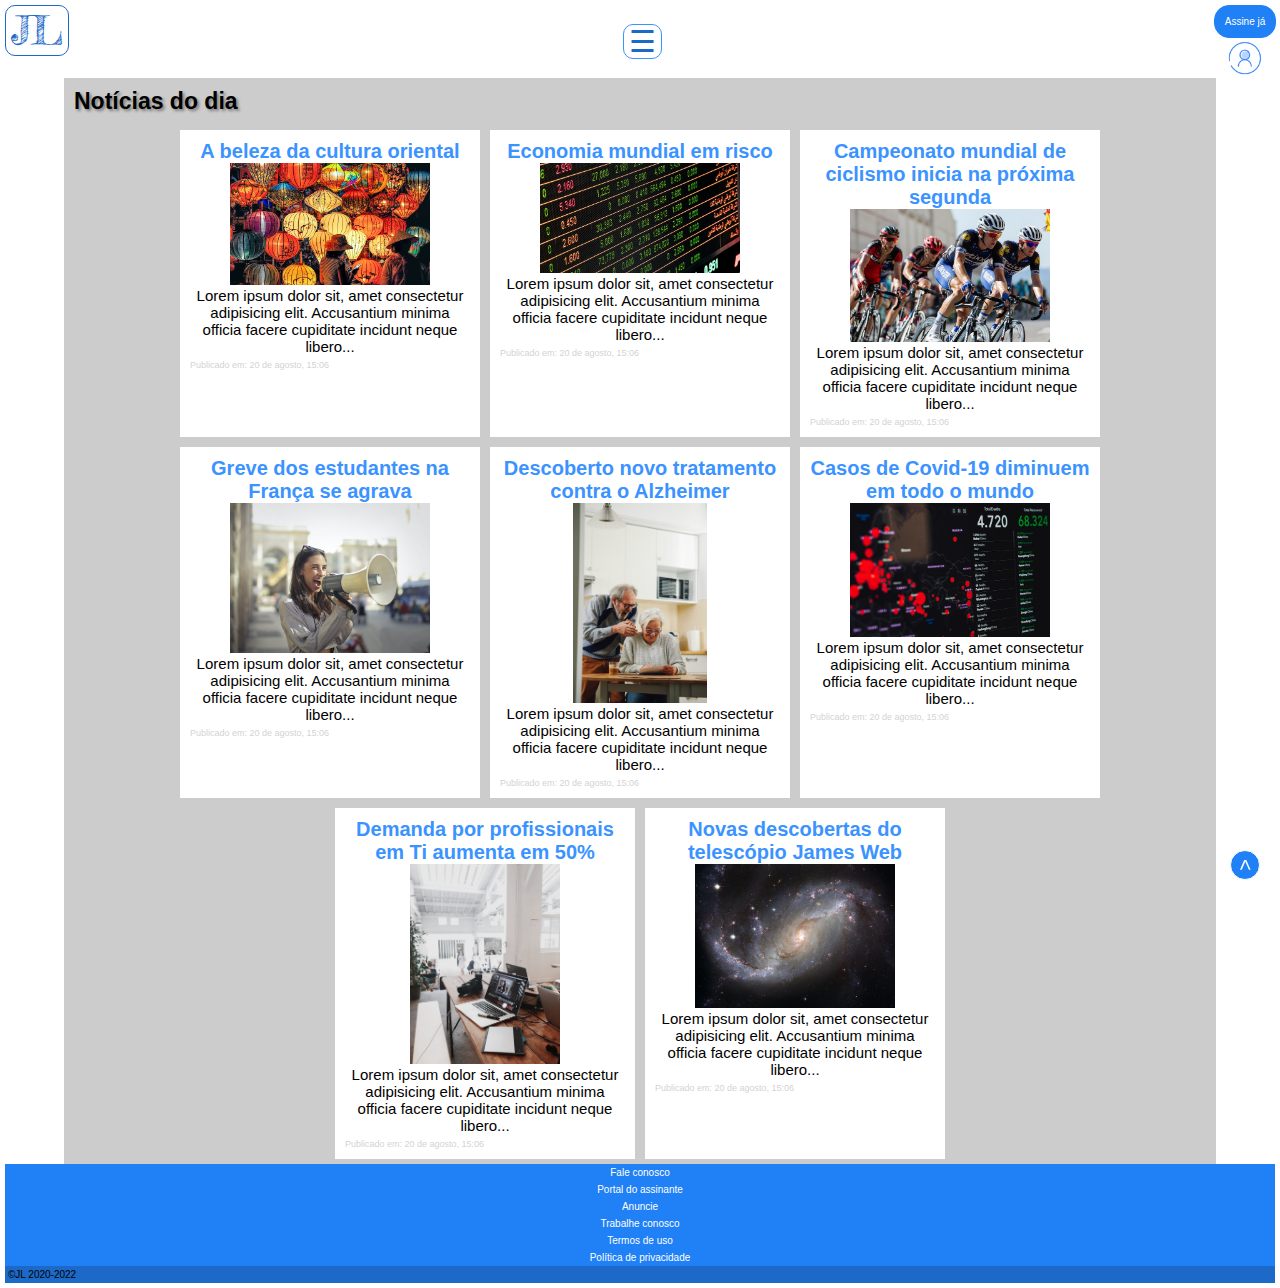
==== index.html @ b4cb0a46 "criado mais alguns inputs" ====
<!DOCTYPE html>
<html lang="pt-br">
<head>
    <meta charset="UTF-8">
    <meta http-equiv="X-UA-Compatible" content="IE=edge">
    <meta name="viewport" content="width=device-width, initial-scale=1.0">
    <title>Jornal Local | Home</title>
    <link rel="shortcut icon" href="imagens/favicon/favicon_1.ico" type="image/x-icon">
    <link rel="stylesheet" href="estilos/css/style.css" media="all"> <!-- para telas de até 768px -->
    <link rel="stylesheet" href="estilos/css/portrait.css" media="screen" and (orientation: portrait)>
    <link rel="stylesheet" href="estilos/css/landscape.css" media="screen" and (orientation: landscape)>
    <link rel="stylesheet" href="estilos/css/print.css" media="print">
</head>
<body>
    <!-- header -->
    <header id="header">

        <!-- logo -->
        <p class="logo">JL</p>

        <!-- menu -->
        <menu class="menu">
            <input type="checkbox" name="menu-mobile" id="menu-mobile">
            <label for="menu-mobile" id="label-menu"></label>
            <label for="menu-mobile" id="label-menu-2"></label>
            <ul class="itens-menu">
                <li><a href="#" class="btn-menu" onclick="fechar()">Editoriais</a></li>
                <li><a href="#" class="btn-menu" onclick="fechar()">Últimas</a></li>
                <li><a href="#" class="btn-menu" onclick="fechar()">Brasil</a></li>
                <li><a href="#" class="btn-menu" onclick="fechar()">Mundo</a></li>
                <li><a href="#" class="btn-menu" onclick="fechar()">Economia</a></li>
                <li><a href="#" class="btn-menu" onclick="fechar()">Saúde</a></li>
                <li><a href="#" class="btn-menu" onclick="fechar()">Cultura</a></li>
                <li><a href="#" class="btn-menu" onclick="fechar()">Esportes</a></li>
            </ul>
        </menu>

        <!-- div com botões de ASSINE JÁ e LOGIN -->
        <div class="user-button-menu">
            <!-- botão de ASSINE já -->
            <input type="button" value="Assine já" id="ass">
            <!-- botão de LOGIN -->
            <a href="paginas/cadastro.html"><input type="button" value="" id="user"></a>
        </div>

    </header>

    <!-- main -->
    <main>
        <!-- noticias e últimas noticias -->
        <section class="principal">
            <h1 class="titulo-principal">Notícias do dia</h1>
            <!-- aticle com todas noticias -->
            <article class="box-noticias">
                
                <!-- noticia 01 -->
                <div class="noticias">
                    <h2>A beleza da cultura oriental</h1>

                    <img src="imagens/noticias/cultura.jpg" alt="cultura oriental">
                    
                    <p>Lorem ipsum dolor sit, amet consectetur adipisicing elit. Accusantium 
                        minima officia facere cupiditate incidunt neque libero...</p>

                    <p>20 de agosto, 15:06</p>
                </div>

                <!-- noticia 02 -->
                <div class="noticias">
                    <h2>Economia mundial em risco</h2>

                    <img src="imagens/noticias/economia.jpg" alt="economia">

                    <p>Lorem ipsum dolor sit, amet consectetur adipisicing elit. Accusantium 
                        minima officia facere cupiditate incidunt neque libero...</p>

                    <p>20 de agosto, 15:06</p>
                </div>

                <!-- noticia 03 -->
                <div class="noticias">
                    <h2>Campeonato mundial de ciclismo inicia na próxima segunda</h2>

                    <img src="imagens/noticias/esporte.jpg" alt="esporte">

                    <p>Lorem ipsum dolor sit, amet consectetur adipisicing elit. Accusantium 
                        minima officia facere cupiditate incidunt neque libero...</p>

                    <p>20 de agosto, 15:06</p>
                </div>

                <!-- noticia 04 -->
                <div class="noticias">
                    <h2>Greve dos estudantes na França se agrava</h2>

                    <img src="imagens/noticias/greve.jpg" alt="greve">

                    <p>Lorem ipsum dolor sit, amet consectetur adipisicing elit. Accusantium 
                        minima officia facere cupiditate incidunt neque libero...</p>

                    <p>20 de agosto, 15:06</p>
                </div>

                <!-- noticia 05 -->
                <div class="noticias">
                    <h2>Descoberto novo tratamento contra o Alzheimer</h2>

                    <img src="imagens/noticias/idosos.jpg" alt="idoso">

                    <p>Lorem ipsum dolor sit, amet consectetur adipisicing elit. Accusantium 
                        minima officia facere cupiditate incidunt neque libero...</p>

                    <p>20 de agosto, 15:06</p>
                </div>

                <!-- noticia 06 -->
                <div class="noticias">
                    <h2>Casos de Covid-19 diminuem em todo o mundo</h2>

                    <img src="imagens/noticias/pandemia.jpg" alt="pandemia">

                    <p>Lorem ipsum dolor sit, amet consectetur adipisicing elit. Accusantium 
                        minima officia facere cupiditate incidunt neque libero...</p>

                    <p>20 de agosto, 15:06</p>
                </div>

                <!-- noticia 07 -->
                <div class="noticias">
                    <h2>Demanda por profissionais em Ti aumenta em 50%</h2>

                    <img src="imagens/noticias/tecnologia.jpg" alt="tecnologia">

                    <p>Lorem ipsum dolor sit, amet consectetur adipisicing elit. Accusantium 
                        minima officia facere cupiditate incidunt neque libero...</p>

                    <p>20 de agosto, 15:06</p>
                </div>

                <!-- noticia 08 -->
                <div class="noticias">
                    <h2>Novas descobertas do telescópio James Web</h2>

                    <img src="imagens/noticias/universo.jpg" alt="universo">

                    <p>Lorem ipsum dolor sit, amet consectetur adipisicing elit. Accusantium 
                        minima officia facere cupiditate incidunt neque libero...</p>

                    <p>20 de agosto, 15:06</p>
                </div>

            </article>

            <!-- aside com as últimas noticias -->
            <aside>

            </aside>
        </section>


        <!-- previsão do tempo -->
        <section>

        </section>

        <!-- minha localização -->
        <section>

        </section>

        <a href="#header"><input type="button" value=">"></a>

    </main>

    <!-- footer -->
    <footer>
        <article class="detalhes-rodape">
            <a href="#">Fale conosco</a>
            <a href="#">Portal do assinante</a>
        </article>
        
        <article class="detalhes-rodape">
            <a href="#">Anuncie</a>
            <a href="#">Trabalhe conosco</a>
        </article>

        <article class="detalhes-rodape">
            <a href="#">Termos de uso</a>
            <a href="#">Política de privacidade</a>
        </article>
        <p>&copy;JL 2020-2022</p>
    </footer>

    <script src="scripts/script.js"></script>
</body>
</html>
---- estilos/css/style.css ----
@charset "UTF-8";

* {
    margin: 0;
    padding: 0;
    box-sizing: border-box;
}

@font-face {
    font-family: 'Fredericka the Great';
    src: url('../fontes/frederickgreat.ttf') format('truetype');
}

@import url('https://fonts.googleapis.com/css2?family=Fredericka+the+Great&display=swap');
@import url('https://fonts.googleapis.com/css2?family=Open+Sans:ital,wght@0,300;0,800;1,300&display=swap');

:root {
    --azul_1: #1C69C7;
    --azul_2: #3B93FF;
    --azul_3: #2080F5;
    --azul_4: #2080f5de;
    --cinza_1: lightgray;
    --branco_1: #ffffff;
    --laranja_1: #F5A920;
    --laranja_2: #A86D00;
    --fonte_logo: 'Fredericka the Great', cursive;
    --fonte_titulo_e_texto: 'Open Sans', sans-serif;
}

html {
    font-size: 62.5%;
    scroll-behavior: smooth;
}

body {
    display: grid;
    grid-template-columns: 1fr;
    grid-template-rows: auto;
    grid-template-areas: 'header' 'main' 'footer';
    padding: .5rem .5rem;
}

header {
    grid-area: header;
    display: flex;
    justify-content: space-between;
    align-items: center;
}

main {
    grid-area: main;
    width: 90vw;
    justify-self: center;
    font-family: var(--fonte_titulo_e_texto);
}

footer {
    grid-area: footer;
    background-color: var(--azul_3);
    font-family: var(--fonte_titulo_e_texto);
    display: flex;
    flex-direction: column;
    justify-content: center;
    align-items: center;
}

/*CONFIGURAÇÕES DO HEADER*/

.logo {
    font-family: var(--fonte_logo);
    font-size: 4rem;
    border: .1rem solid var(--azul_1);
    border-radius: 1rem;
    color: var(--azul_1);
    padding: 0 .5rem;
    cursor: pointer;
    align-self: flex-start;
    order: 1;
}

.menu {
    order: 2;
}

.itens-menu {
    display: none;
}

#label-menu::before {
    content: '\002630';
    font-size: 3rem;
    color: var(--azul_1);
    border: 1px solid var(--azul_2);
    border-radius: 1rem;
    padding: 0rem .5rem;
    cursor: pointer;
}

#menu-mobile {
    display: none;
}

#menu-mobile:checked ~ #label-menu::before {
    content: '\000058';
    padding: 0rem .75rem;
} 

#menu-mobile:checked ~ #label-menu {
    position: fixed;
    top: 0;
    right: 0;
    margin-top: 2rem;
    margin-right: 2rem;
    z-index: 10;
    background-color: var(--branco_1);
    border-radius: 1rem;
}

#menu-mobile:checked ~ #label-menu-2 {
    display: block;
    position: fixed;
    left: 0;
    top: 0;
    width: 100%;
    height: 100%;
    background-color: transparent;
}

#menu-mobile:checked~.itens-menu {
    display: block;
    position: fixed;
    top: 0;
    left: 0;
    width: 100vw;
    margin: 0 auto;
    list-style-type: none;
    background-color: var(--azul_4);
    text-align: center;
    font-size: 1.5rem;
    padding: 2rem;
}

#menu-mobile:checked~.itens-menu li {
    padding: .5rem 0;
    margin: .5rem 0;
}

#menu-mobile:checked~.itens-menu li a {
    color: var(--branco_1);
    text-decoration: none;
    font-family: var(--fonte_titulo_e_texto);
    font-weight: bold;
    transition: all 300ms ease;
}

#menu-mobile:checked~.itens-menu li a:hover {
    font-size: 1.5rem;
}

#menu-mobile:checked~.itens-menu li a:hover::after {
    content: ' ☜';
}

.user-button-menu {
    order: 3;
    display: flex;
    flex-direction: column;
    place-items: center;
    width: 6rem;
}

.user-button-menu input {
    margin: 0 1rem;
    padding: 1rem;
    border-radius: 1.5rem;
    background-color: var(--azul_3);
    color: var(--branco_1);
    font-family: var(--fonte_titulo_e_texto);
    font-size: 1rem;
    border: 1px solid var(--azul_3);
    cursor: pointer;
    transition: all 300ms ease;
}

.user-button-menu input:hover {
    background-color: var(--branco_1);
    color: var(--azul_3);
}

.user-button-menu input[id="user"] {
    background-image: url('../../imagens/user/user.png');
    background-position: center center;
    background-size: cover;
    background-color: transparent;
    border: none;
    width: 4rem;
    height: 4rem;
    transition: all 300ms ease-in-out;
}

.user-button-menu input[id="user"]:hover {
    transform: translate(3%, 3%) scale(1.2);
}

/*FIM DAS CONFIGURAÇÕES DO HEADER*/

/*INICIO DAS CONFIGURAÇÕES DO MAIN*/

.principal {
    display: flex;
    flex-flow: row wrap;
    justify-content: center;
    align-items: center;
    background-color: #ccc;
}

.box-noticias {
    display: flex;
    flex-flow: row wrap;
    width: 90vw;
    justify-content: center;
    align-items: stretch;
}

.titulo-principal {
    font-size: 2.3rem;
    text-shadow: 2px 2px 3px rgba(0, 0, 0, 0.401);
    width: 100%;
    padding: 1rem;
}

.noticias {
    max-width: 30rem;
    background-color: var(--branco_1);
    padding: 1rem;
    margin: .5rem .5rem;
    text-align: center;
    gap: 1rem;
}

.noticias h2 {
    font-size: 2rem;
    font-weight: bold;
    color: var(--azul_2);
}

.noticias img {
    max-width: 20rem;
    max-height: 20rem;
}

.noticias p:nth-of-type(1) {
    font-size: 1.5rem;
    margin-bottom: .5rem;
}

.noticias p:nth-of-type(2)::before {
    content: 'Publicado em: '
}

.noticias p:nth-of-type(2) {
    font-size: .9rem;
    text-align: left;
    color: var(--cinza_1);
}

input[value=">"] {
    position: fixed;
    width: 3rem;
    height: 3rem;
    font-size: 2rem;
    color: var(--branco_1);
    background-color: var(--azul_3);
    right: 0;
    bottom: 0;
    margin: 0 2rem 2rem 0;
    border: 1px solid white;
    border-radius: 50%;
    cursor: pointer;
    transform: rotate(270deg);
}

/* FIM DAS CONFIGURAÇÕES DO MAIN */

/* INICIO DAS CONFIGURAÇÕES DO FOOTER */

.detalhes-rodape {
    text-align: center;
}

.detalhes-rodape a {
    display: block;
    padding: .3rem;
    text-decoration: none;
    color: var(--branco_1);
}

.detalhes-rodape a:hover::after {
    content: ' ☜';
}   

footer p {
    padding: .3rem;
    width: 100%;
    background-color: var(--azul_1);
}

/* FIM DAS CONFIGURAÇÕES DO FOOTER */
---- estilos/css/landscape.css ----
@charset "UTF-8";
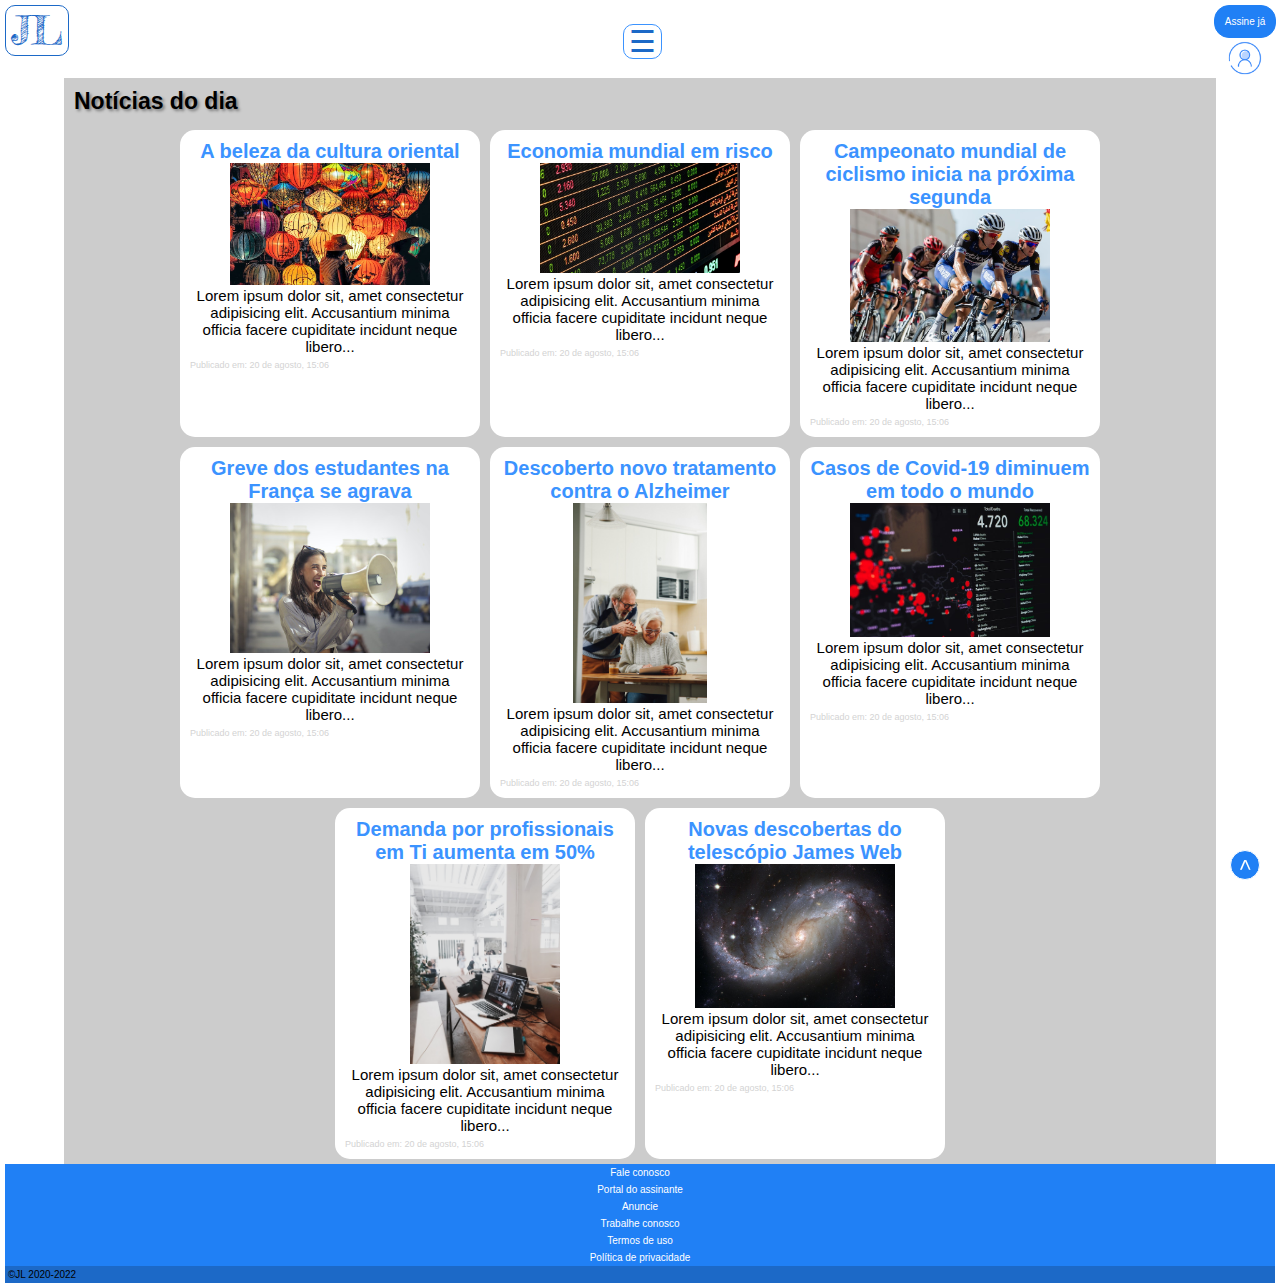
==== commit ca627c34: "criei a tela de login" ====
--- a/index.html
+++ b/index.html
@@ -38,9 +38,10 @@
         <!-- div com botões de ASSINE JÁ e LOGIN -->
         <div class="user-button-menu">
             <!-- botão de ASSINE já -->
-            <input type="button" value="Assine já" id="ass">
+            <a href="paginas/cadastro.html"><input type="button" value="Assine já" id="ass"></a>
+            
             <!-- botão de LOGIN -->
-            <a href="paginas/cadastro.html"><input type="button" value="" id="user"></a>
+            <a href="paginas/login.html"><input type="button" value="" id="user"></a>
         </div>
 
     </header>
--- a/estilos/css/style.css
+++ b/estilos/css/style.css
@@ -30,6 +30,7 @@
 html {
     font-size: 62.5%;
     scroll-behavior: smooth;
+    overflow-x: hidden;
 }
 
 body {
@@ -73,6 +74,7 @@
     border-radius: 1rem;
     color: var(--azul_1);
     padding: 0 .5rem;
+    text-decoration: none;
     cursor: pointer;
     align-self: flex-start;
     order: 1;
@@ -232,6 +234,7 @@
 .noticias {
     max-width: 30rem;
     background-color: var(--branco_1);
+    border-radius: 1.5rem;
     padding: 1rem;
     margin: .5rem .5rem;
     text-align: center;
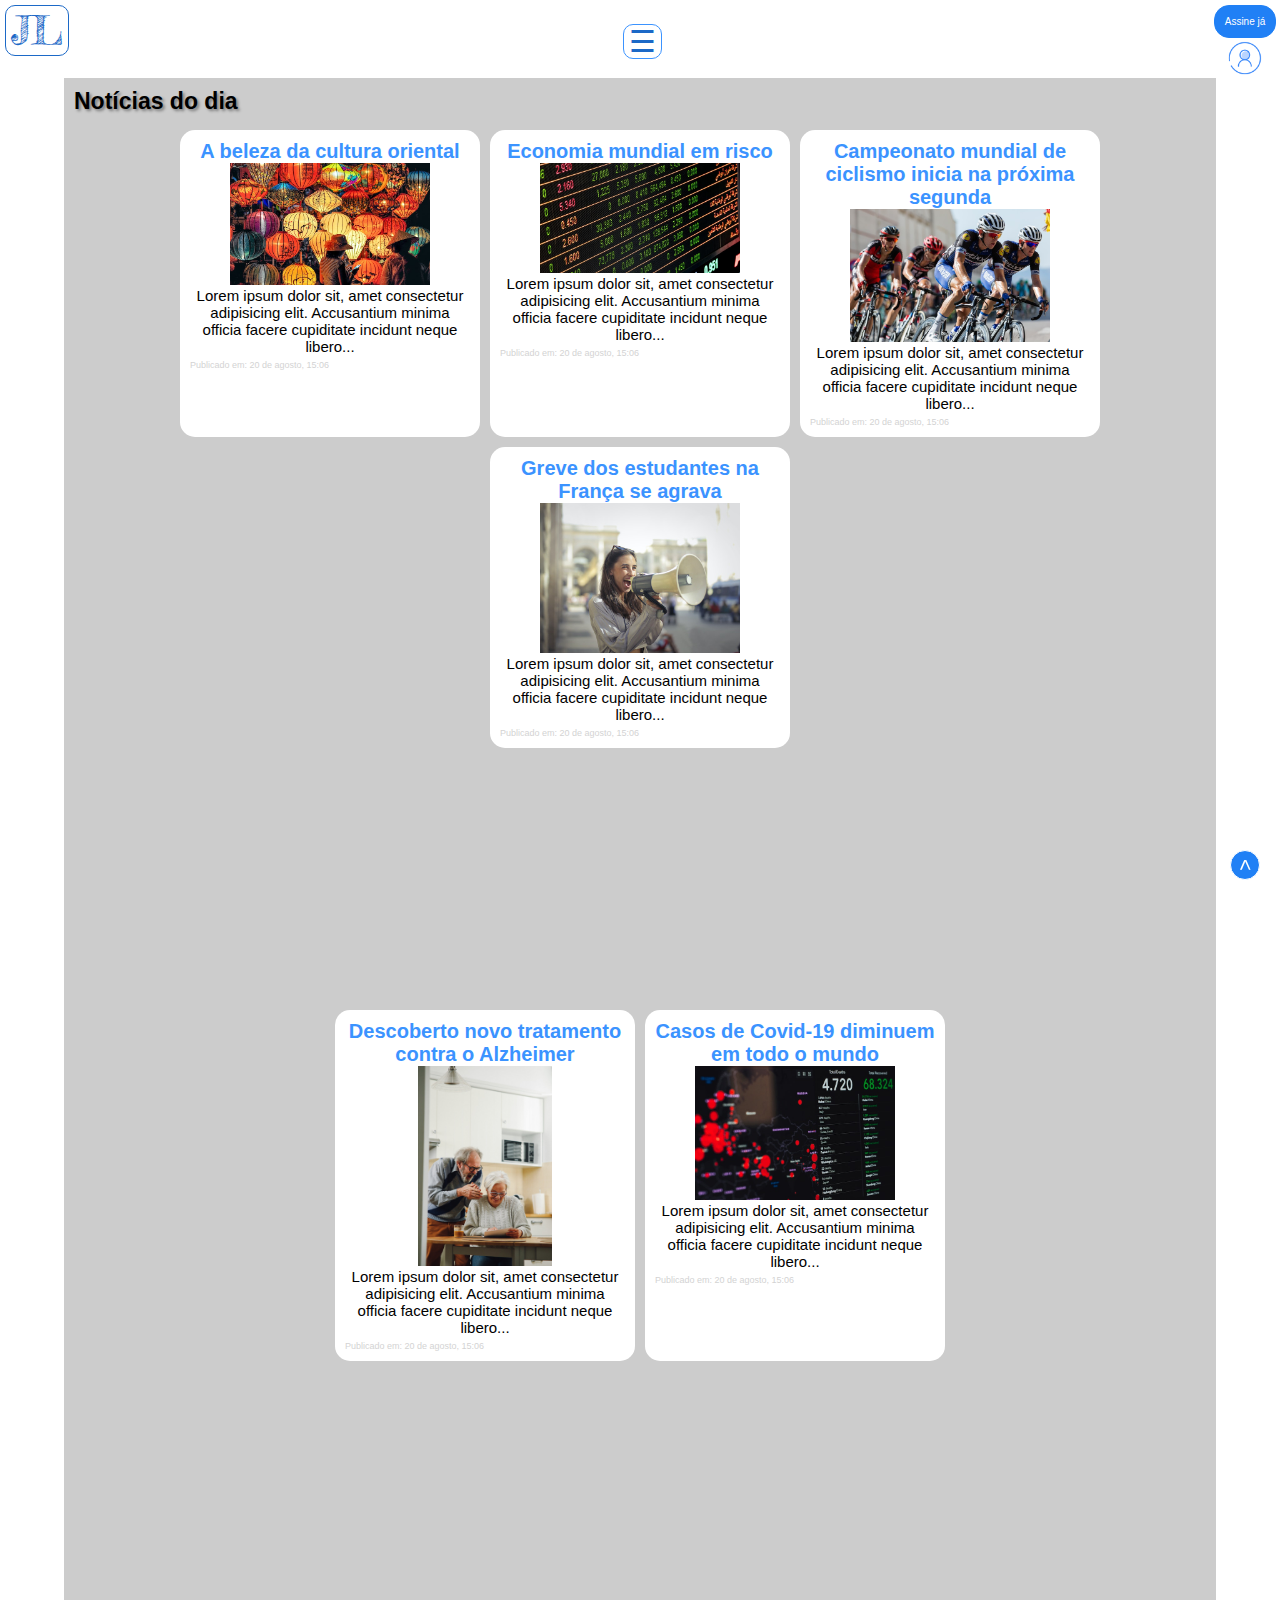
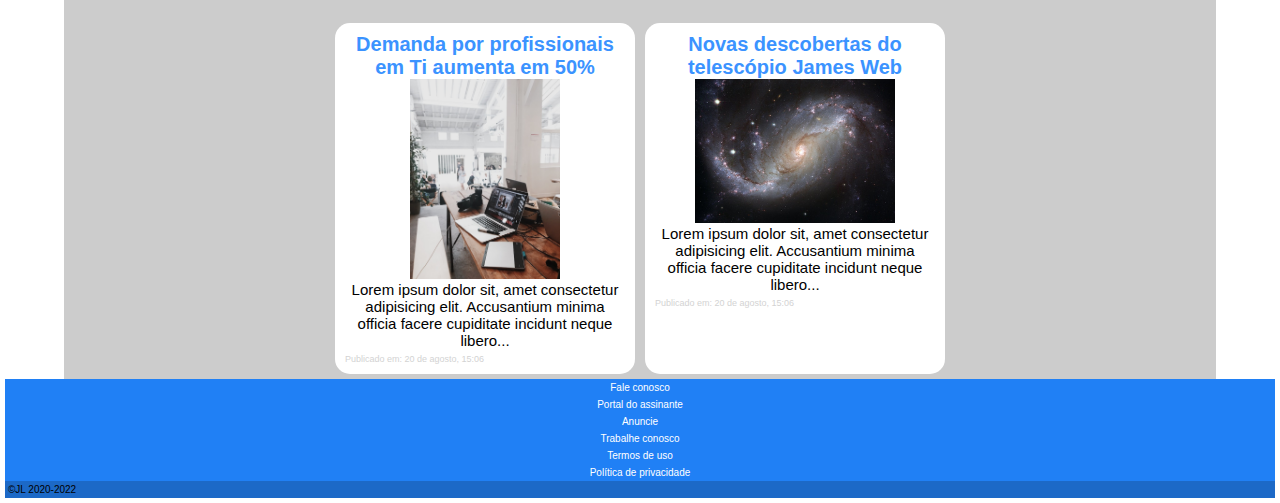
==== commit 48735a25: "adicionei a localização e previsão do tempo" ====
--- a/index.html
+++ b/index.html
@@ -7,9 +7,6 @@
     <title>Jornal Local | Home</title>
     <link rel="shortcut icon" href="imagens/favicon/favicon_1.ico" type="image/x-icon">
     <link rel="stylesheet" href="estilos/css/style.css" media="all"> <!-- para telas de até 768px -->
-    <link rel="stylesheet" href="estilos/css/portrait.css" media="screen" and (orientation: portrait)>
-    <link rel="stylesheet" href="estilos/css/landscape.css" media="screen" and (orientation: landscape)>
-    <link rel="stylesheet" href="estilos/css/print.css" media="print">
 </head>
 <body>
     <!-- header -->
@@ -102,6 +99,11 @@
                     <p>20 de agosto, 15:06</p>
                 </div>
 
+                <!-- previsão do tempo -->
+                <aside class="tempo">
+                    <iframe width="450" height="250" src="https://embed.windy.com/embed2.html?lat=-27.157&lon=-52.960&detailLat=-26.770&detailLon=-52.482&width=450&height=250&zoom=8&level=surface&overlay=wind&product=ecmwf&menu=&message=&marker=&calendar=now&pressure=&type=map&location=coordinates&detail=true&metricWind=default&metricTemp=default&radarRange=-1" frameborder="0"></iframe>
+                </aside>
+
                 <!-- noticia 05 -->
                 <div class="noticias">
                     <h2>Descoberto novo tratamento contra o Alzheimer</h2>
@@ -125,6 +127,11 @@
 
                     <p>20 de agosto, 15:06</p>
                 </div>
+
+                <!-- localização -->
+                <aside class="loc">
+                    <iframe src="https://www.google.com/maps/embed?pb=!1m18!1m12!1m3!1d57344.24181513527!2d-53.08847397101721!3d-26.06576247369387!2m3!1f0!2f0!3f0!3m2!1i1024!2i768!4f13.1!3m3!1m2!1s0x94f072c9d1cb5c35%3A0x7d44d2235317b32!2sFrancisco%20Beltr%C3%A3o%2C%20PR!5e0!3m2!1spt-BR!2sbr!4v1661823113429!5m2!1spt-BR!2sbr" width="450" height="250" style="border:0;" allowfullscreen="" loading="lazy" referrerpolicy="no-referrer-when-downgrade"></iframe>
+                </aside>
 
                 <!-- noticia 07 -->
                 <div class="noticias">
@@ -151,22 +158,6 @@
                 </div>
 
             </article>
-
-            <!-- aside com as últimas noticias -->
-            <aside>
-
-            </aside>
-        </section>
-
-
-        <!-- previsão do tempo -->
-        <section>
-
-        </section>
-
-        <!-- minha localização -->
-        <section>
-
         </section>
 
         <a href="#header"><input type="button" value=">"></a>
--- a/estilos/css/style.css
+++ b/estilos/css/style.css
@@ -283,6 +283,14 @@
     transform: rotate(270deg);
 }
 
+.tempo {
+    display: none;
+}
+
+.loc {
+    display: none;
+}
+
 /* FIM DAS CONFIGURAÇÕES DO MAIN */
 
 /* INICIO DAS CONFIGURAÇÕES DO FOOTER */
@@ -310,3 +318,16 @@
 
 /* FIM DAS CONFIGURAÇÕES DO FOOTER */
 
+
+/*INICIO DAS MEDIA QUERIES*/
+
+@media screen and (min-width: 769px) {
+    .tempo, .loc {
+        display: block;
+        text-align: center;
+        width: 100%;
+    }
+}
+
+
+/*FIM DAS MEDIA QUERIES*/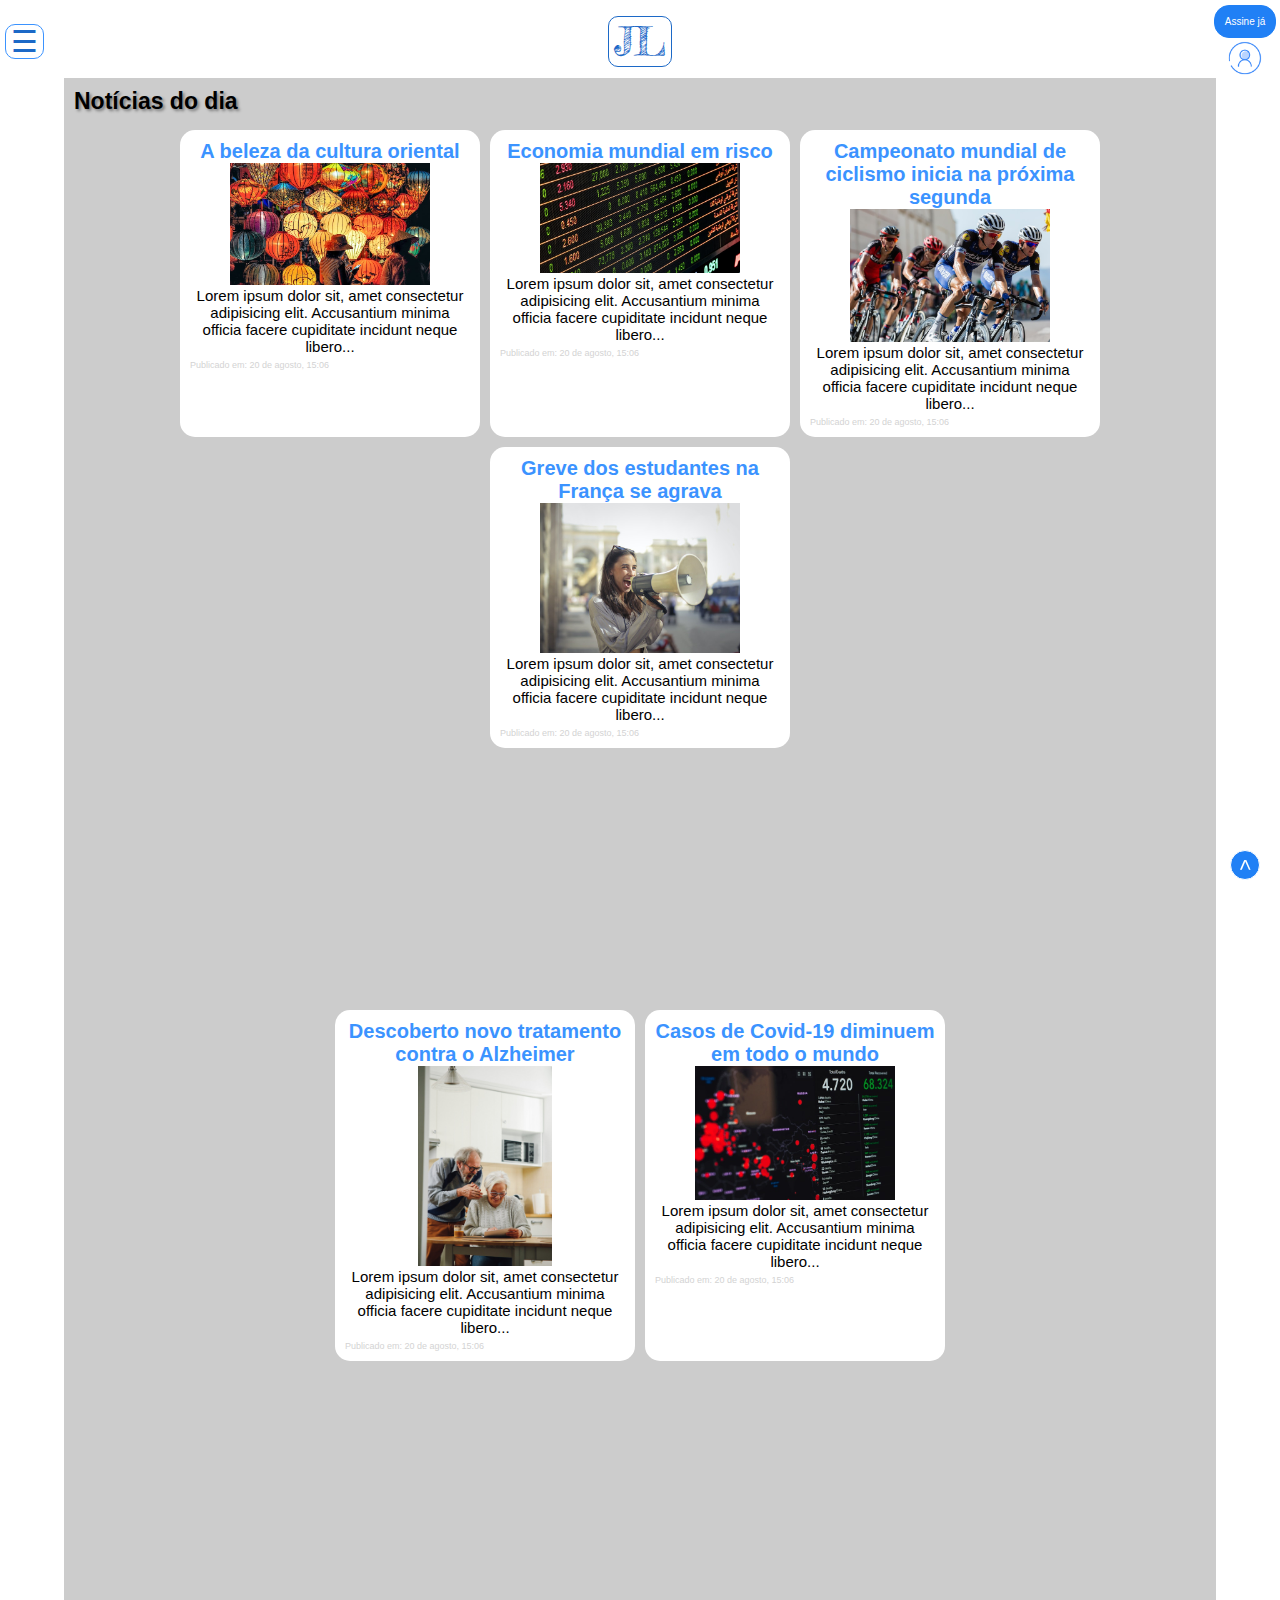
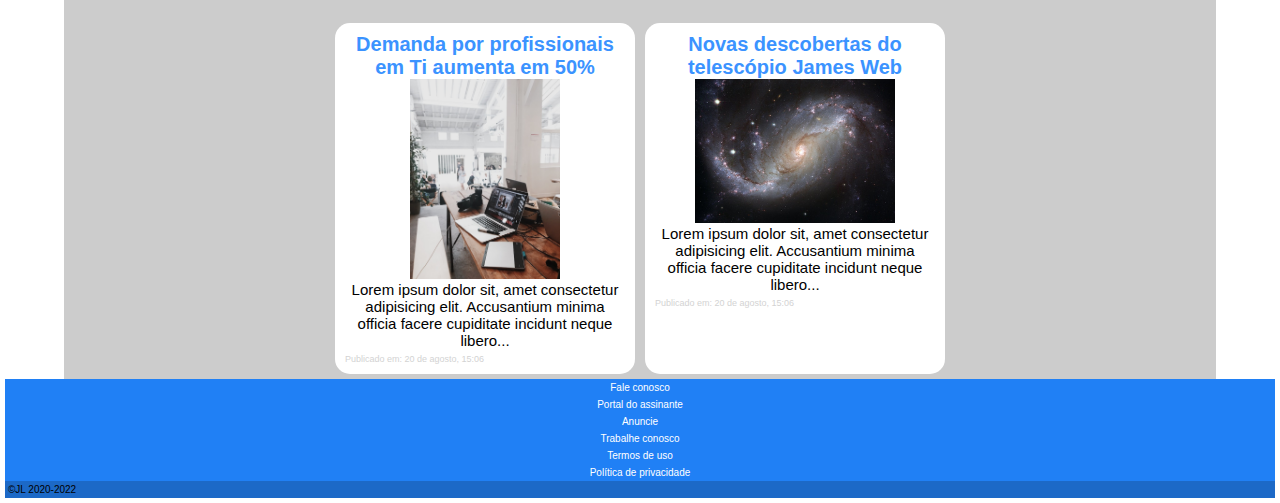
==== commit 1fb512c3: "inciado a criação das media queries" ====
--- a/index.html
+++ b/index.html
@@ -13,11 +13,11 @@
     <header id="header">
 
         <!-- logo -->
-        <p class="logo">JL</p>
+        <p id="logo" class="logo">JL</p>
 
         <!-- menu -->
         <menu class="menu">
-            <input type="checkbox" name="menu-mobile" id="menu-mobile">
+            <input type="checkbox" name="menu-mobile" id="menu-mobile" onchange="espaco()">
             <label for="menu-mobile" id="label-menu"></label>
             <label for="menu-mobile" id="label-menu-2"></label>
             <ul class="itens-menu">
--- a/estilos/css/style.css
+++ b/estilos/css/style.css
@@ -329,5 +329,33 @@
     }
 }
 
+@media screen and (min-width: 992px) {
+    .logo {
+        order: 2;
+        align-self: center;
+    }
+
+    .menu {
+        order: 1;
+    }
+
+    #label-menu {
+        margin-right: 2rem;
+    }
+
+    #menu-mobile:checked~.itens-menu {
+        width: 200px;
+        height: 100%;
+        text-align: left;
+    }
+
+    #menu-mobile:checked ~ #label-menu {
+        left: 0;
+        margin-top: 2rem;
+        margin-left: 15rem;
+        width: 3.8rem;
+    }
+}
+
 
 /*FIM DAS MEDIA QUERIES*/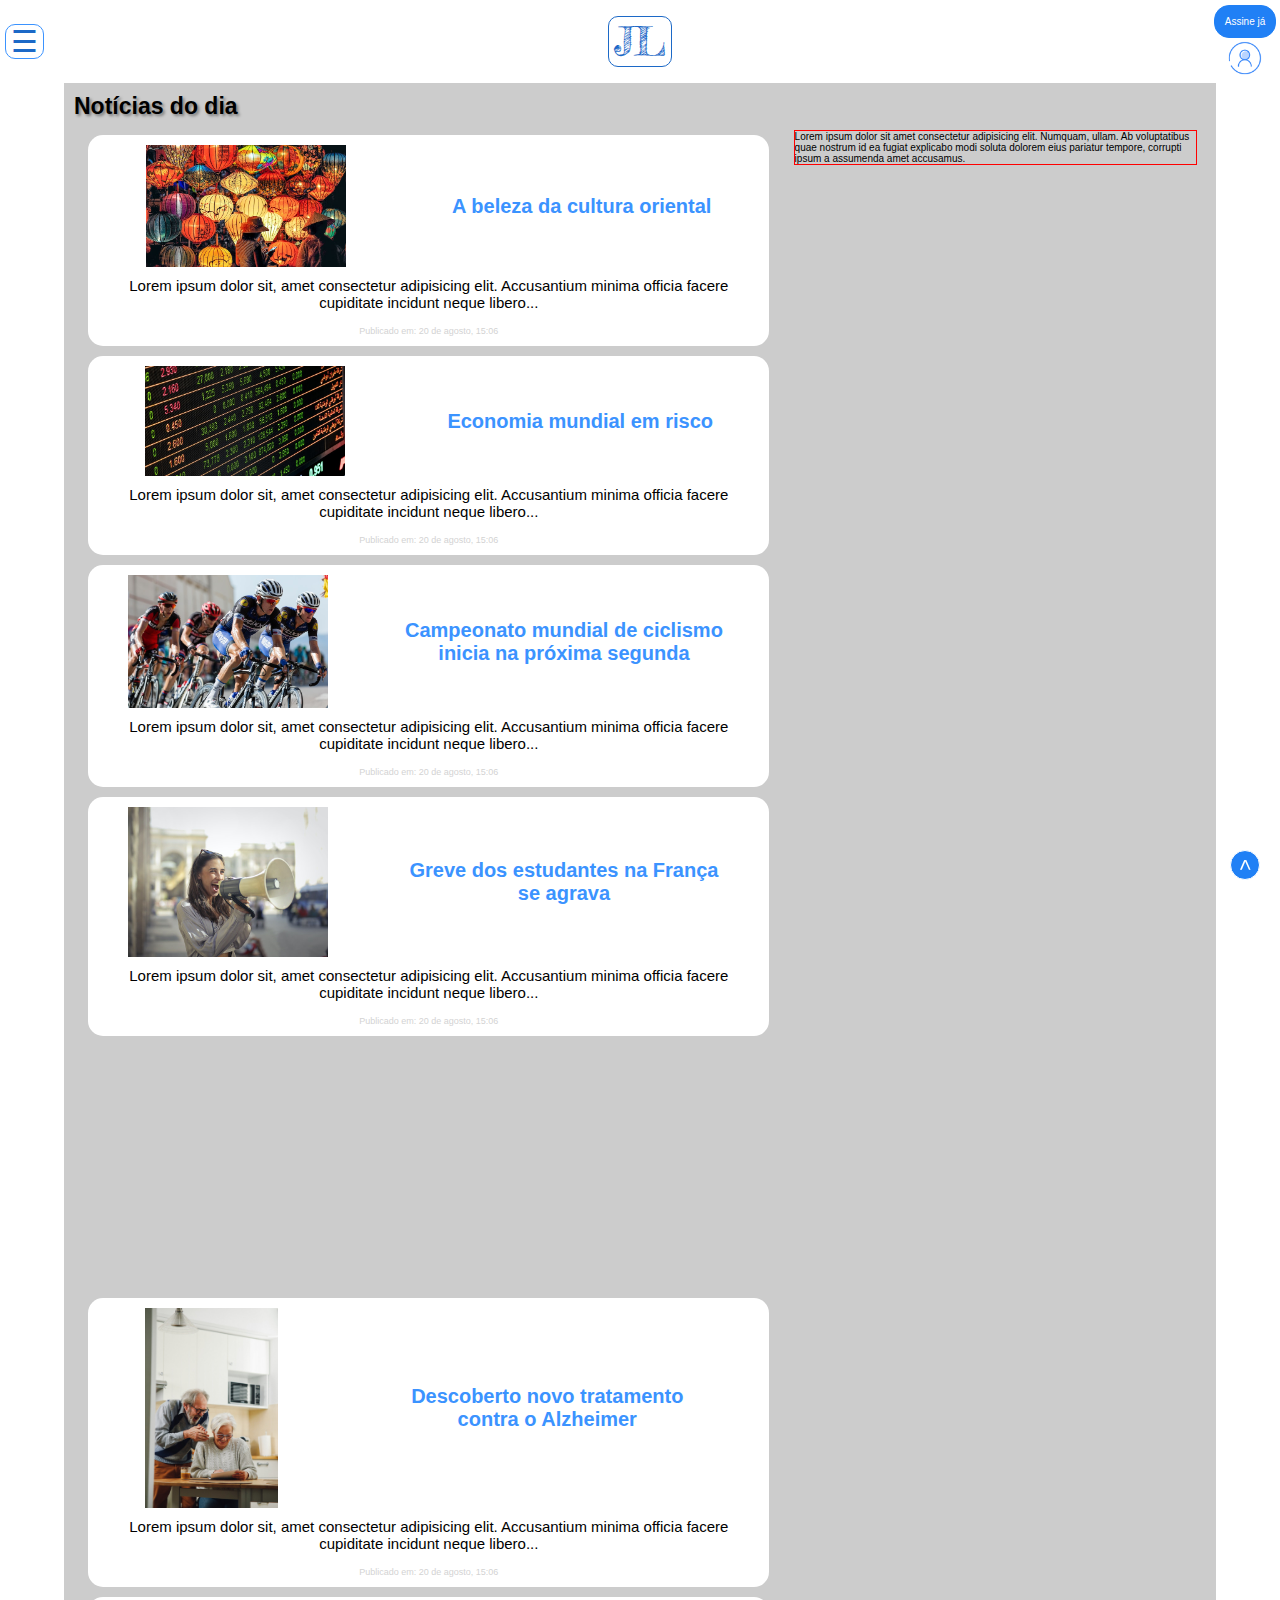
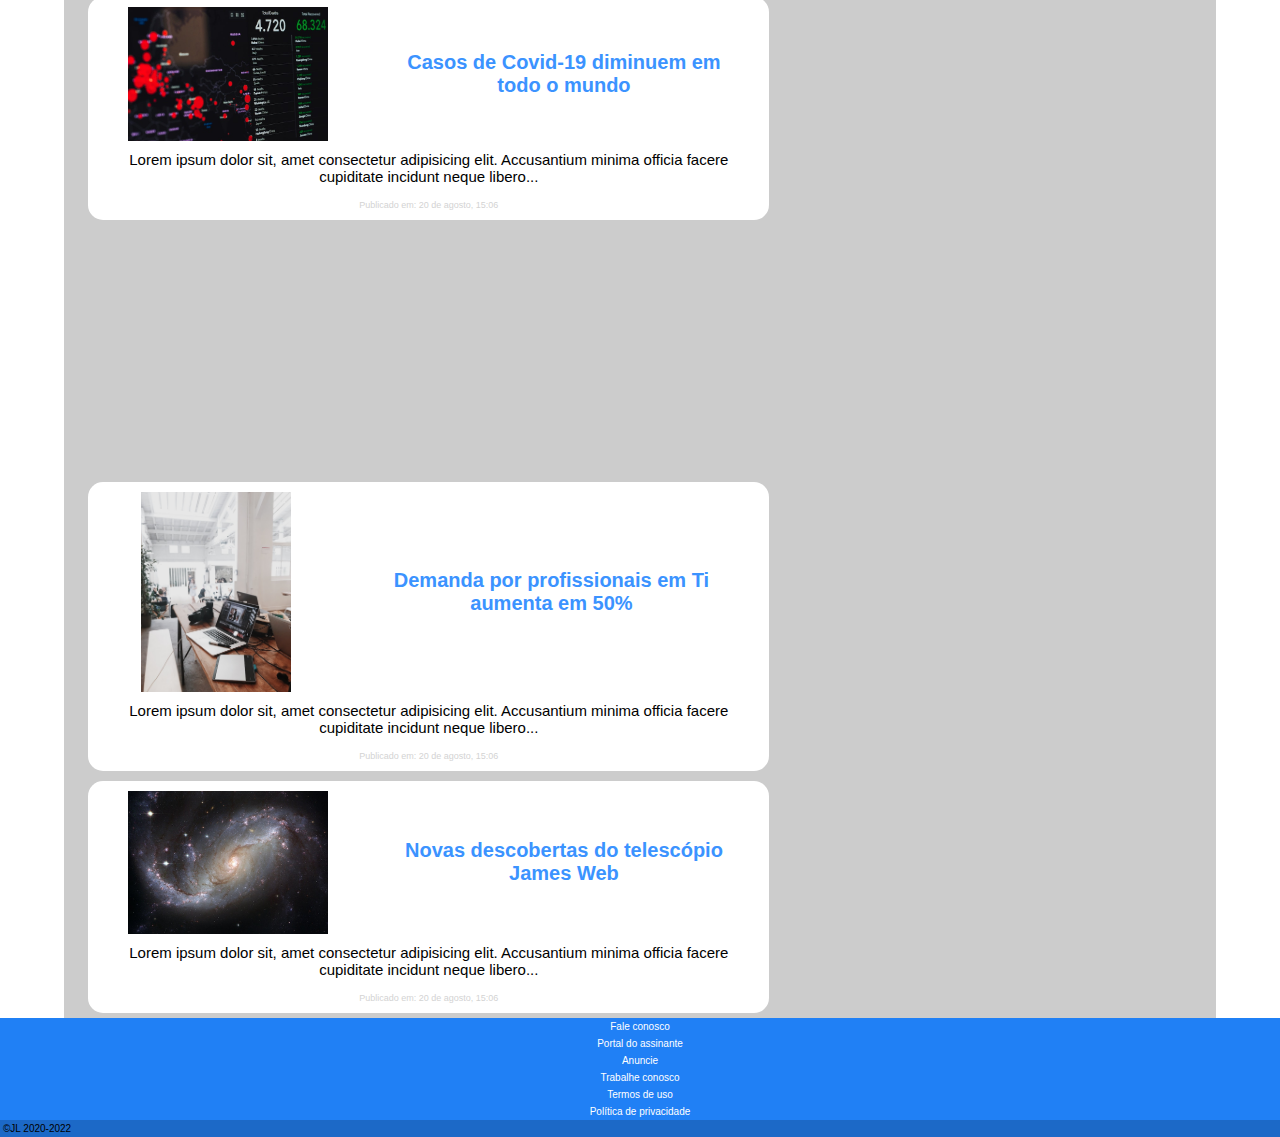
==== commit 414b4930: "criei a media query de até 1000px" ====
--- a/index.html
+++ b/index.html
@@ -21,14 +21,14 @@
             <label for="menu-mobile" id="label-menu"></label>
             <label for="menu-mobile" id="label-menu-2"></label>
             <ul class="itens-menu">
-                <li><a href="#" class="btn-menu" onclick="fechar()">Editoriais</a></li>
-                <li><a href="#" class="btn-menu" onclick="fechar()">Últimas</a></li>
-                <li><a href="#" class="btn-menu" onclick="fechar()">Brasil</a></li>
-                <li><a href="#" class="btn-menu" onclick="fechar()">Mundo</a></li>
-                <li><a href="#" class="btn-menu" onclick="fechar()">Economia</a></li>
-                <li><a href="#" class="btn-menu" onclick="fechar()">Saúde</a></li>
-                <li><a href="#" class="btn-menu" onclick="fechar()">Cultura</a></li>
-                <li><a href="#" class="btn-menu" onclick="fechar()">Esportes</a></li>
+                <li><a href="#" onclick="fechar()">Editoriais</a></li>
+                <li><a href="#" onclick="fechar()">Últimas</a></li>
+                <li><a href="#" onclick="fechar()">Brasil</a></li>
+                <li><a href="#" onclick="fechar()">Mundo</a></li>
+                <li><a href="#" onclick="fechar()">Economia</a></li>
+                <li><a href="#" onclick="fechar()">Saúde</a></li>
+                <li><a href="#" onclick="fechar()">Cultura</a></li>
+                <li><a href="#" onclick="fechar()">Esportes</a></li>
             </ul>
         </menu>
 
@@ -158,6 +158,14 @@
                 </div>
 
             </article>
+
+            <!-- últimas noticias -->
+            <aside class="ultimas-noticias">
+                <!-- noticia 1 -->
+                <div class="box-ultimas-noticias">
+                    <p>Lorem ipsum dolor sit amet consectetur adipisicing elit. Numquam, ullam. Ab voluptatibus quae nostrum id ea fugiat explicabo modi soluta dolorem eius pariatur tempore, corrupti ipsum a assumenda amet accusamus.</p>
+                </div>
+            </aside>
         </section>
 
         <a href="#header"><input type="button" value=">"></a>
--- a/estilos/css/style.css
+++ b/estilos/css/style.css
@@ -28,6 +28,7 @@
 }
 
 html {
+    width: 100%;
     font-size: 62.5%;
     scroll-behavior: smooth;
     overflow-x: hidden;
@@ -38,10 +39,10 @@
     grid-template-columns: 1fr;
     grid-template-rows: auto;
     grid-template-areas: 'header' 'main' 'footer';
+}
+
+header {
     padding: .5rem .5rem;
-}
-
-header {
     grid-area: header;
     display: flex;
     justify-content: space-between;
@@ -152,11 +153,6 @@
     text-decoration: none;
     font-family: var(--fonte_titulo_e_texto);
     font-weight: bold;
-    transition: all 300ms ease;
-}
-
-#menu-mobile:checked~.itens-menu li a:hover {
-    font-size: 1.5rem;
 }
 
 #menu-mobile:checked~.itens-menu li a:hover::after {
@@ -321,7 +317,7 @@
 
 /*INICIO DAS MEDIA QUERIES*/
 
-@media screen and (min-width: 769px) {
+@media screen and (min-width: 768px) {
     .tempo, .loc {
         display: block;
         text-align: center;
@@ -357,5 +353,48 @@
     }
 }
 
+@media screen and (min-width: 1000px) {
+    .principal {
+        flex-direction: row;
+        justify-content: space-evenly;
+    }
+
+    .box-noticias {
+        width: 60%;
+    }
+
+    .noticias {
+        display: flex;
+        flex-flow: row wrap;
+        justify-content: space-around;
+        width: 100%;
+        max-width: none;
+    }
+
+    .noticias img {
+        order: 1;
+    }
+
+    .noticias h2 {
+        order: 2;
+        align-self: center;
+        max-width: 50%;
+    }
+
+    .noticias p {
+        order: 3;
+    }
+
+    .ultimas-noticias {
+        align-self: flex-start;
+        border: 1px solid red;
+        width: 35%;
+    }
+
+    .box-ultimas-noticias {
+        flex-shrink: 10;
+    }
+}
+
 
 /*FIM DAS MEDIA QUERIES*/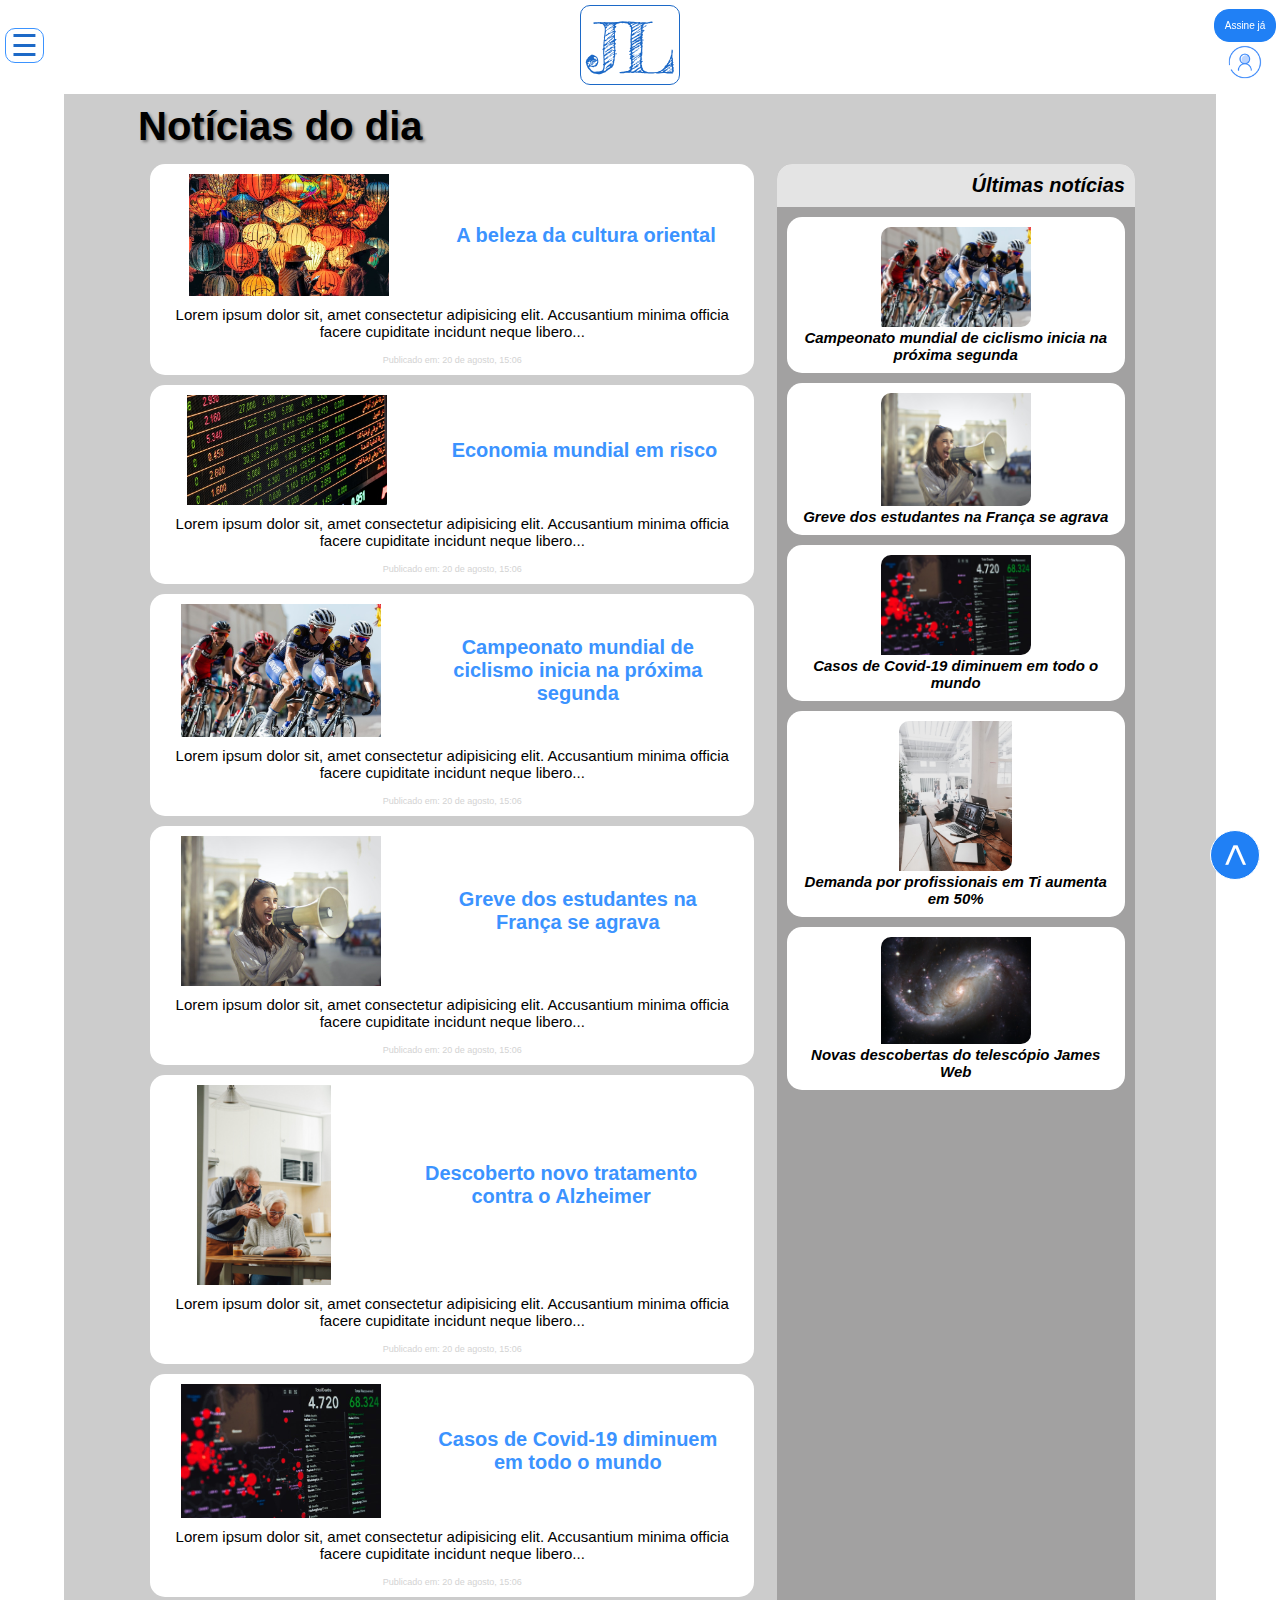
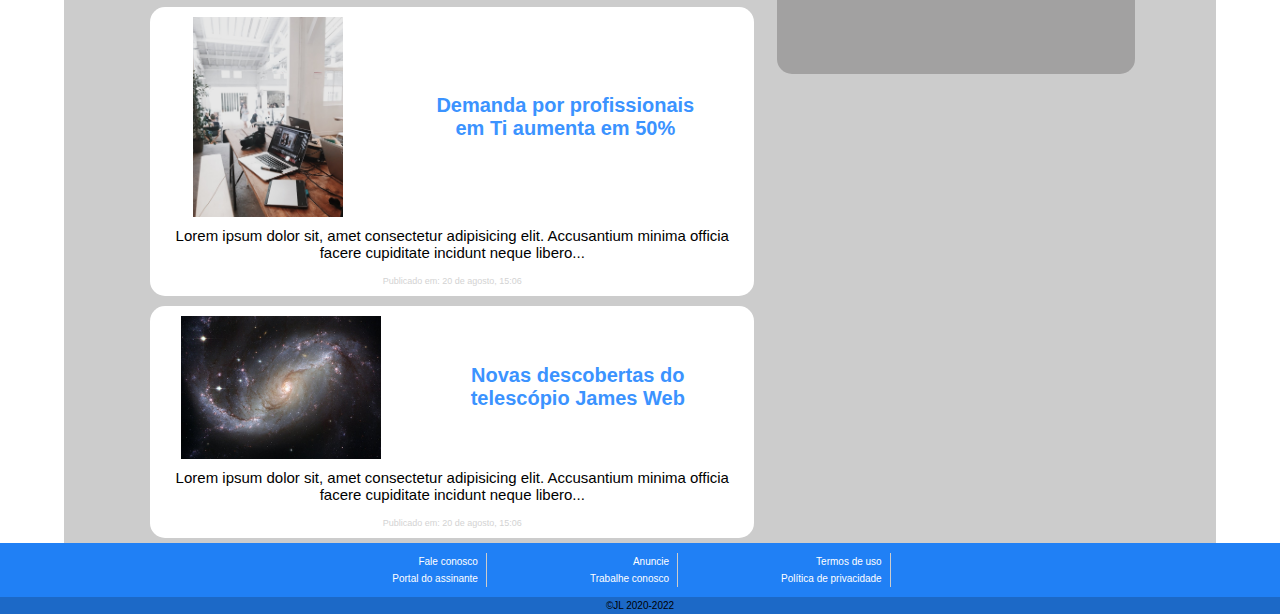
==== commit 20ec17aa: "alterado media queries" ====
--- a/index.html
+++ b/index.html
@@ -9,6 +9,7 @@
     <link rel="stylesheet" href="estilos/css/style.css" media="all"> <!-- para telas de até 768px -->
 </head>
 <body>
+    <input type="text" name="hidden" id="hidden">
     <!-- header -->
     <header id="header">
 
@@ -16,7 +17,7 @@
         <p id="logo" class="logo">JL</p>
 
         <!-- menu -->
-        <menu class="menu">
+        <menu id="menu" class="menu">
             <input type="checkbox" name="menu-mobile" id="menu-mobile" onchange="espaco()">
             <label for="menu-mobile" id="label-menu"></label>
             <label for="menu-mobile" id="label-menu-2"></label>
@@ -46,7 +47,7 @@
     <!-- main -->
     <main>
         <!-- noticias e últimas noticias -->
-        <section class="principal">
+        <section id="principal" class="principal">
             <h1 class="titulo-principal">Notícias do dia</h1>
             <!-- aticle com todas noticias -->
             <article class="box-noticias">
@@ -101,7 +102,7 @@
 
                 <!-- previsão do tempo -->
                 <aside class="tempo">
-                    <iframe width="450" height="250" src="https://embed.windy.com/embed2.html?lat=-27.157&lon=-52.960&detailLat=-26.770&detailLon=-52.482&width=450&height=250&zoom=8&level=surface&overlay=wind&product=ecmwf&menu=&message=&marker=&calendar=now&pressure=&type=map&location=coordinates&detail=true&metricWind=default&metricTemp=default&radarRange=-1" frameborder="0"></iframe>
+                    <iframe width="450" height="250" src="https://embed.windy.com/embed2.html?lat=-26.059&lon=-52.996&detailLat=-26.640&detailLon=-53.053&width=300&height=300&zoom=9&level=surface&overlay=wind&product=ecmwf&menu=&message=&marker=true&calendar=now&pressure=&type=map&location=coordinates&detail=&metricWind=default&metricTemp=default&radarRange=-1" frameborder="0"></iframe>
                 </aside>
 
                 <!-- noticia 05 -->
@@ -161,19 +162,58 @@
 
             <!-- últimas noticias -->
             <aside class="ultimas-noticias">
+                <h2>Últimas notícias</h2>
+
                 <!-- noticia 1 -->
                 <div class="box-ultimas-noticias">
-                    <p>Lorem ipsum dolor sit amet consectetur adipisicing elit. Numquam, ullam. Ab voluptatibus quae nostrum id ea fugiat explicabo modi soluta dolorem eius pariatur tempore, corrupti ipsum a assumenda amet accusamus.</p>
-                </div>
+                    <img src="imagens/noticias/esporte.jpg" alt="esporte">
+                    <h2>Campeonato mundial de ciclismo inicia na próxima segunda</h2>
+                </div>
+
+                <!-- noticia 2 -->
+                <div class="box-ultimas-noticias">
+                    <img src="imagens/noticias/greve.jpg" alt="greve">
+                    <h2>Greve dos estudantes na França se agrava</h2>
+                </div>
+
+                <!-- noticia 3 -->
+                <div class="box-ultimas-noticias">
+                    <img src="imagens/noticias/pandemia.jpg" alt="pandemia">
+                    <h2>Casos de Covid-19 diminuem em todo o mundo</h2>
+                </div>
+
+                <!-- noticia 4 -->
+                <div class="box-ultimas-noticias">
+                    <img src="imagens/noticias/tecnologia.jpg" alt="tecnologia">
+                    <h2>Demanda por profissionais em Ti aumenta em 50%</h2>
+                </div>
+
+                <!-- noticia 5 -->
+                <div class="box-ultimas-noticias">
+                    <img src="imagens/noticias/universo.jpg" alt="universo">
+                    <h2>Novas descobertas do telescópio James Web</h2>
+                </div>
+
+                <!-- localização -->
+                <aside class="loc_2">
+                    <iframe src="https://www.google.com/maps/embed?pb=!1m18!1m12!1m3!1d57344.24181513527!2d-53.08847397101721!3d-26.06576247369387!2m3!1f0!2f0!3f0!3m2!1i1024!2i768!4f13.1!3m3!1m2!1s0x94f072c9d1cb5c35%3A0x7d44d2235317b32!2sFrancisco%20Beltr%C3%A3o%2C%20PR!5e0!3m2!1spt-BR!2sbr!4v1661823113429!5m2!1spt-BR!2sbr" width="100%" height="250" style="border:0;" allowfullscreen="" loading="lazy" referrerpolicy="no-referrer-when-downgrade"></iframe>
+                </aside>
+
+                <!-- tempo -->
+                <aside class="tempo_2">
+                    <iframe width="100%" height="300" src="https://embed.windy.com/embed2.html?lat=-26.059&lon=-52.996&detailLat=-26.640&detailLon=-53.053&width=300&height=300&zoom=9&level=surface&overlay=wind&product=ecmwf&menu=&message=&marker=true&calendar=now&pressure=&type=map&location=coordinates&detail=&metricWind=default&metricTemp=default&radarRange=-1" frameborder="0"></iframe>
+                </aside>
+
             </aside>
         </section>
 
-        <a href="#header"><input type="button" value=">"></a>
+        <!-- botão voltar ao topo -->
+        <a href="#hidden"><input type="button" value=">"></a>
 
     </main>
 
     <!-- footer -->
-    <footer>
+    <footer class="footer">
         <article class="detalhes-rodape">
             <a href="#">Fale conosco</a>
             <a href="#">Portal do assinante</a>
--- a/estilos/css/style.css
+++ b/estilos/css/style.css
@@ -41,17 +41,25 @@
     grid-template-areas: 'header' 'main' 'footer';
 }
 
+input[id="hidden"] {
+    background-color: transparent;
+}
+
 header {
     padding: .5rem .5rem;
     grid-area: header;
     display: flex;
     justify-content: space-between;
     align-items: center;
+    position: fixed;
+    width: 100%;
+    background-color: var(--branco_1);
 }
 
 main {
     grid-area: main;
     width: 90vw;
+    margin-top: 7.5rem;
     justify-self: center;
     font-family: var(--fonte_titulo_e_texto);
 }
@@ -87,6 +95,11 @@
 
 .itens-menu {
     display: none;
+}
+
+.itens-menu li a {
+    padding: .5rem;
+    margin: 1rem;
 }
 
 #label-menu::before {
@@ -155,8 +168,10 @@
     font-weight: bold;
 }
 
-#menu-mobile:checked~.itens-menu li a:hover::after {
-    content: ' ☜';
+#menu-mobile:checked~.itens-menu li a:hover {
+    background-color: var(--branco_1);
+    color: var(--azul_2);
+    border-radius: 1rem;
 }
 
 .user-button-menu {
@@ -287,6 +302,10 @@
     display: none;
 }
 
+.ultimas-noticias {
+    display: none;
+}
+
 /* FIM DAS CONFIGURAÇÕES DO MAIN */
 
 /* INICIO DAS CONFIGURAÇÕES DO FOOTER */
@@ -323,20 +342,30 @@
         text-align: center;
         width: 100%;
     }
+
+    input[value=">"] {
+        width: 5rem;
+        height: 5rem;
+        font-size: 4rem;
+        margin: 0 2rem 2rem 0;
+    }
 }
 
 @media screen and (min-width: 992px) {
+    main {
+        background-color: #ccc;
+    }
+
+    .titulo-principal {
+        font-size: 4rem;
+    }
+
     .logo {
         order: 2;
-        align-self: center;
     }
 
     .menu {
         order: 1;
-    }
-
-    #label-menu {
-        margin-right: 2rem;
     }
 
     #menu-mobile:checked~.itens-menu {
@@ -354,9 +383,23 @@
 }
 
 @media screen and (min-width: 1000px) {
+    main {
+        max-width: 1180px;
+    }
+
+    .logo {
+        width: 10rem;
+        height: 8rem;
+        font-size: 7rem;
+        text-align: center;
+        vertical-align: middle;
+    }
+
     .principal {
+        margin: auto;
         flex-direction: row;
         justify-content: space-evenly;
+        max-width: 1024px;
     }
 
     .box-noticias {
@@ -385,14 +428,74 @@
         order: 3;
     }
 
+    .tempo, .loc {
+        display: none;
+    }
+
     .ultimas-noticias {
+        display: block;
         align-self: flex-start;
-        border: 1px solid red;
+        margin-top: .5rem;
+        background: rgba(117, 116, 116, 0.479);
+        padding: 1rem;
+        border-radius: 1.5rem;
         width: 35%;
+    }
+
+    .ultimas-noticias > h2 {
+        width: calc(100% + 2rem);
+        background-color: rgba(255, 255, 255, 0.712);
+        margin: -1rem -1rem 1rem -1rem;
+        padding: 1rem;
+        border-radius: 1.5rem 1.5rem 0 0;
+        font-size: 2rem;
+        font-style: italic;
+        text-align: right;
     }
 
     .box-ultimas-noticias {
         flex-shrink: 10;
+        text-align: center;
+        border-radius: 1.5rem;
+        background-color: var(--branco_1);
+        padding: 1rem;
+        margin-bottom: 1rem;
+    }
+
+    .box-ultimas-noticias img {
+        max-width: 15rem;
+        max-height: 15rem;
+        border-radius: 1rem 0;
+    }
+
+    .box-ultimas-noticias h2 {
+        font-style: italic;
+    }
+
+    .loc_2, .tempo_2 {
+        margin-top: 1rem;
+    }
+
+    .footer {
+        display: flex;
+        flex-flow: row wrap;
+    }
+
+    .footer article {
+        text-align: right;
+        margin: 1rem 10rem 1rem 0;
+        padding-right: .5rem;
+        border-right: 1px solid #ccc;
+        order: 1;
+    }
+
+    .footer article:last-of-type {
+        margin-right: 0;
+    }
+
+    .footer p {
+        order: 2;
+        text-align: center;
     }
 }
 
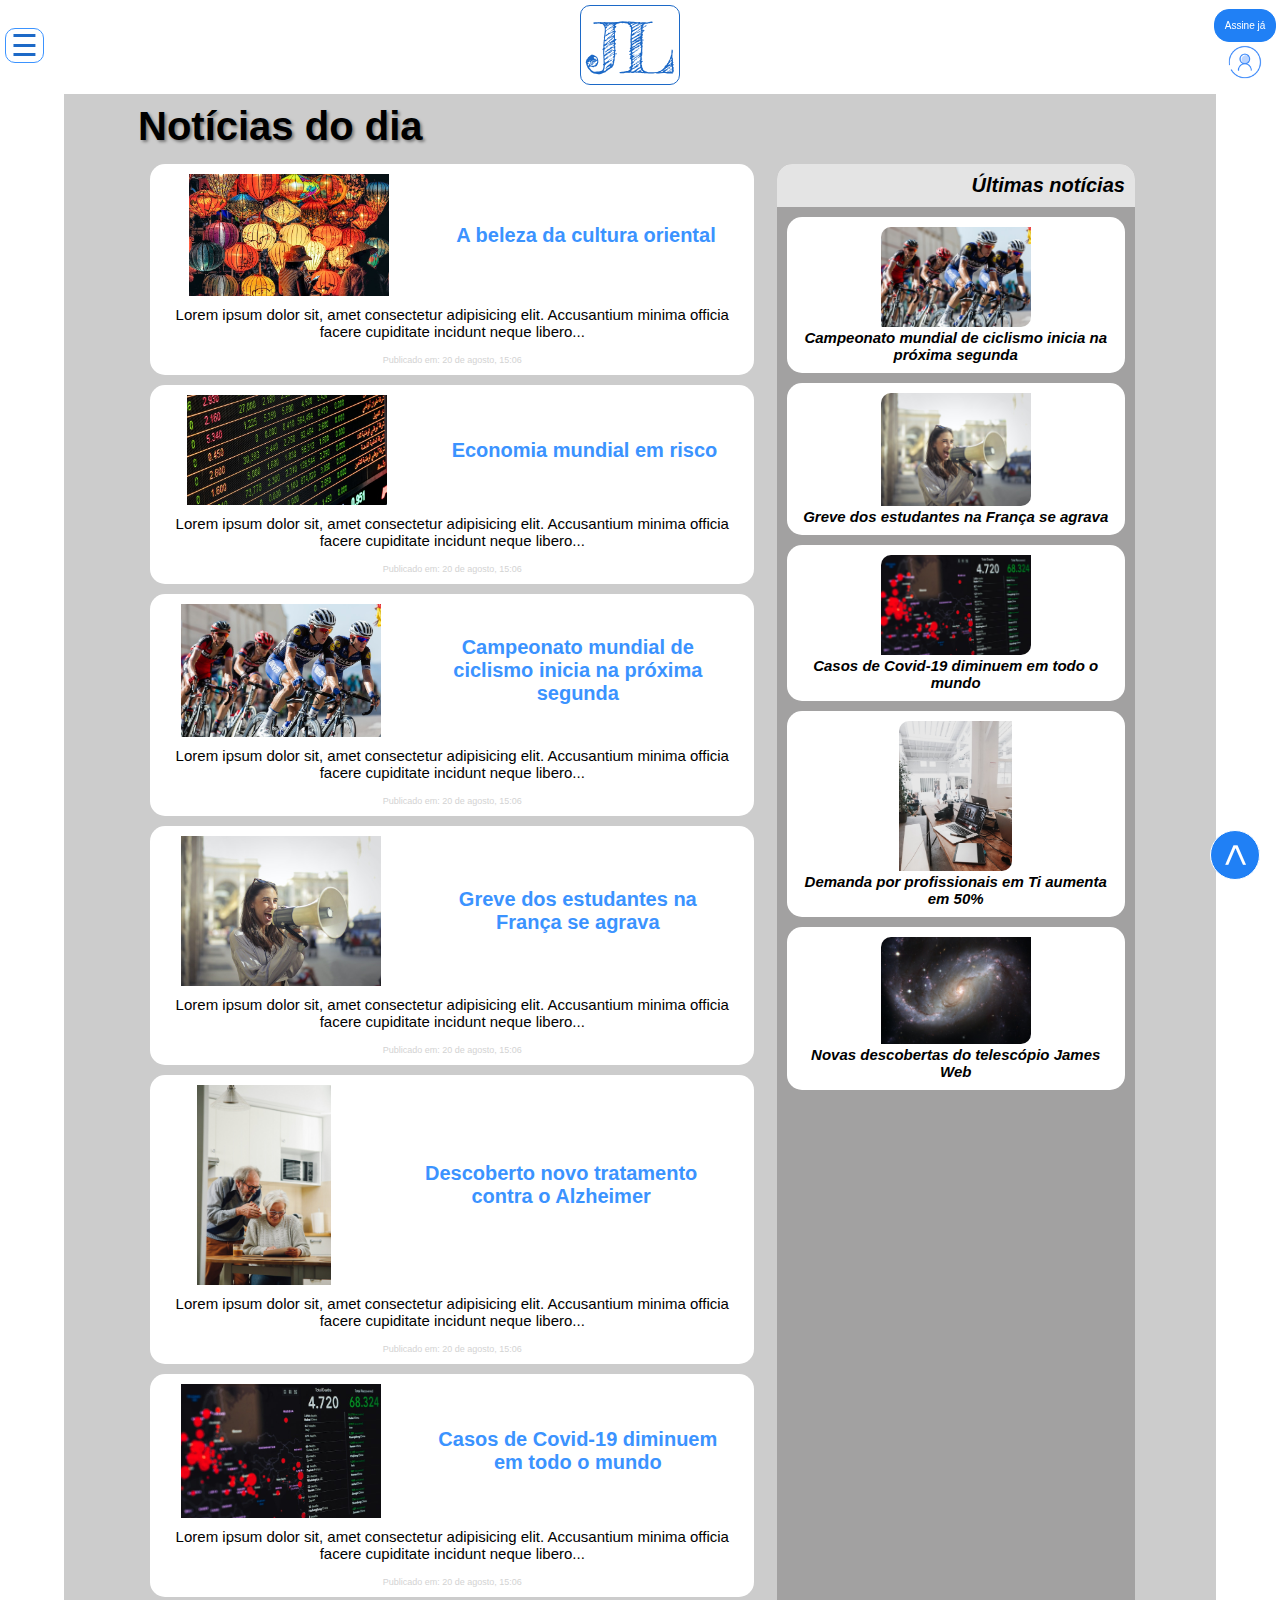
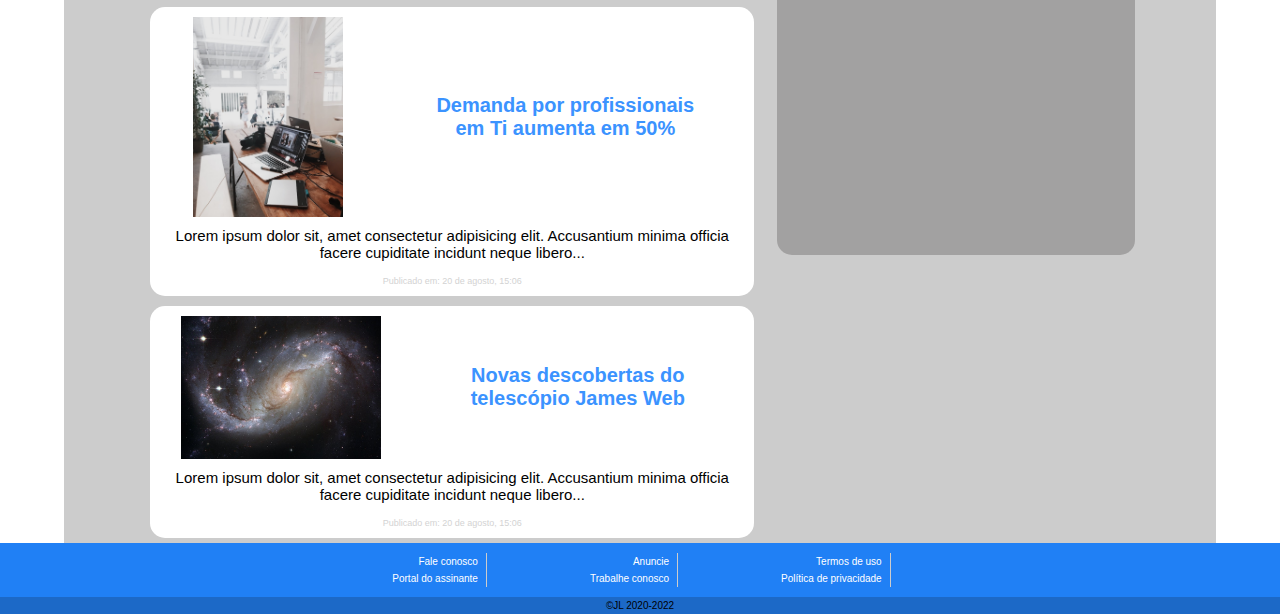
==== commit 56e46b48: "finalizado projeto jornal" ====
--- a/index.html
+++ b/index.html
@@ -55,24 +55,19 @@
                 <!-- noticia 01 -->
                 <div class="noticias">
                     <h2>A beleza da cultura oriental</h1>
-
                     <img src="imagens/noticias/cultura.jpg" alt="cultura oriental">
-                    
-                    <p>Lorem ipsum dolor sit, amet consectetur adipisicing elit. Accusantium 
-                        minima officia facere cupiditate incidunt neque libero...</p>
-
+                
+                    <p>Lorem ipsum dolor sit, amet consectetur adipisicing elit. Accusantium
+                        minima officia facere cupiditate incidunt neque libero...</p>
                     <p>20 de agosto, 15:06</p>
                 </div>
 
                 <!-- noticia 02 -->
                 <div class="noticias">
                     <h2>Economia mundial em risco</h2>
-
                     <img src="imagens/noticias/economia.jpg" alt="economia">
-
-                    <p>Lorem ipsum dolor sit, amet consectetur adipisicing elit. Accusantium 
-                        minima officia facere cupiditate incidunt neque libero...</p>
-
+                    <p>Lorem ipsum dolor sit, amet consectetur adipisicing elit. Accusantium
+                        minima officia facere cupiditate incidunt neque libero...</p>
                     <p>20 de agosto, 15:06</p>
                 </div>
 
@@ -197,6 +192,11 @@
                 <!-- localização -->
                 <aside class="loc_2">
                     <iframe src="https://www.google.com/maps/embed?pb=!1m18!1m12!1m3!1d57344.24181513527!2d-53.08847397101721!3d-26.06576247369387!2m3!1f0!2f0!3f0!3m2!1i1024!2i768!4f13.1!3m3!1m2!1s0x94f072c9d1cb5c35%3A0x7d44d2235317b32!2sFrancisco%20Beltr%C3%A3o%2C%20PR!5e0!3m2!1spt-BR!2sbr!4v1661823113429!5m2!1spt-BR!2sbr" width="100%" height="250" style="border:0;" allowfullscreen="" loading="lazy" referrerpolicy="no-referrer-when-downgrade"></iframe>
+                </aside>
+
+                <!-- propaganda -->
+                <aside class="propaganda">
+                    <iframe src="https://player.vimeo.com/video/174824679?h=5ea0708c6c&autoplay=1&title=0&byline=0&portrait=0" width="300" height="169" frameborder="0" allow="autoplay; fullscreen; picture-in-picture" allowfullscreen></iframe>
                 </aside>
 
                 <!-- tempo -->
--- a/estilos/css/style.css
+++ b/estilos/css/style.css
@@ -250,6 +250,8 @@
     margin: .5rem .5rem;
     text-align: center;
     gap: 1rem;
+    cursor: pointer;
+    /* background-color: #000000d3; */
 }
 
 .noticias h2 {
@@ -306,6 +308,10 @@
     display: none;
 }
 
+.propaganda {
+    display: none;
+}
+
 /* FIM DAS CONFIGURAÇÕES DO MAIN */
 
 /* INICIO DAS CONFIGURAÇÕES DO FOOTER */
@@ -320,10 +326,6 @@
     text-decoration: none;
     color: var(--branco_1);
 }
-
-.detalhes-rodape a:hover::after {
-    content: ' ☜';
-}   
 
 footer p {
     padding: .3rem;
@@ -460,6 +462,7 @@
         background-color: var(--branco_1);
         padding: 1rem;
         margin-bottom: 1rem;
+        cursor: pointer;
     }
 
     .box-ultimas-noticias img {
@@ -472,7 +475,12 @@
         font-style: italic;
     }
 
-    .loc_2, .tempo_2 {
+    .propaganda {
+        display: block;
+        text-align: center;
+    }
+
+    .loc_2, .tempo_2, .propaganda {
         margin-top: 1rem;
     }
 
